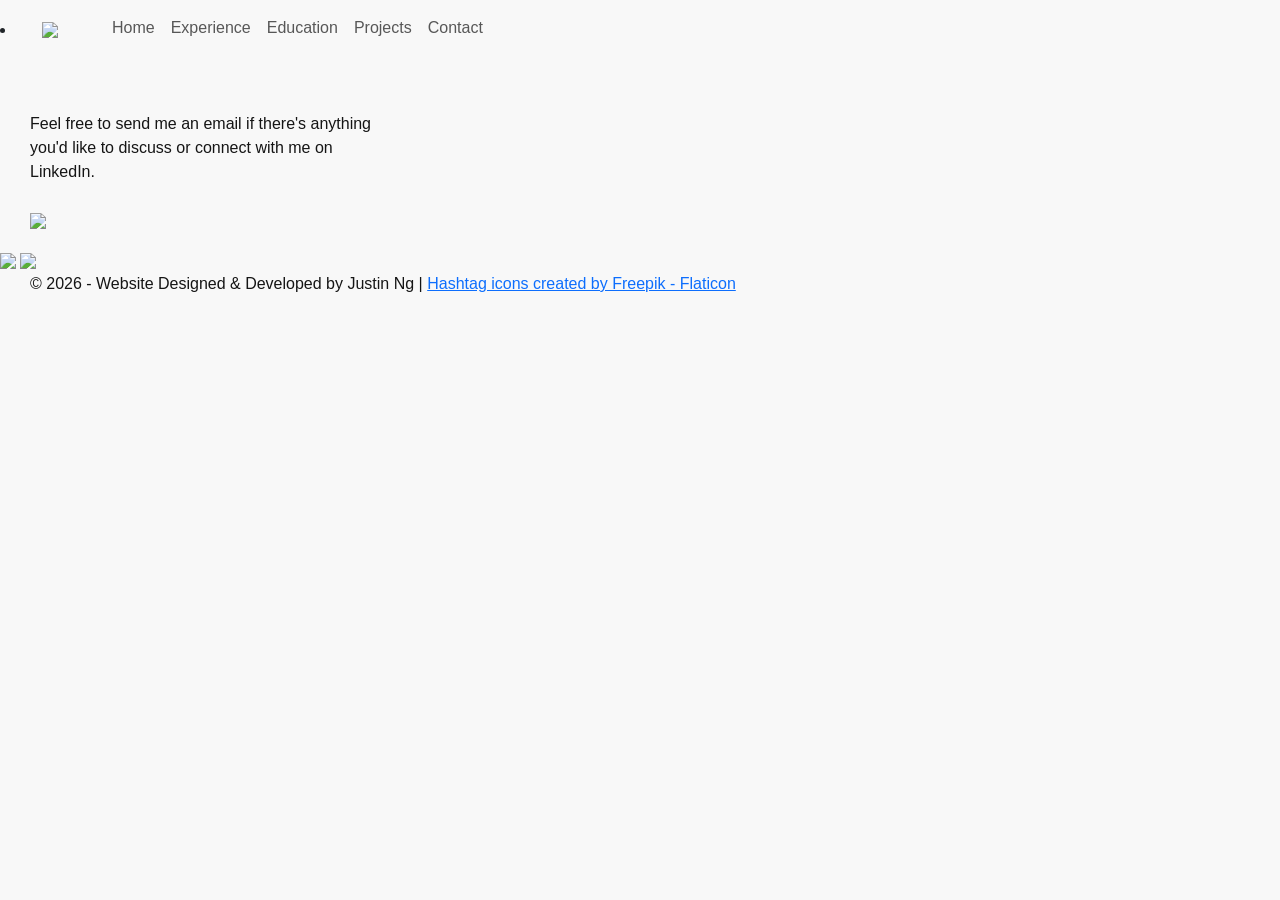
==== contact.html @ feb2a6a4 "Change copyright year" ====
<!doctype html>
<html lang="en">

<head>

    <!-- Bootstrap JS. Needed for Navbar Toggler -->
    <script src="https://code.jquery.com/jquery-3.5.1.slim.min.js"
        integrity="sha384-DfXdz2htPH0lsSSs5nCTpuj/zy4C+OGpamoFVy38MVBnE+IbbVYUew+OrCXaRkfj" crossorigin="anonymous">
    </script>
    <script src="https://stackpath.bootstrapcdn.com/bootstrap/4.5.2/js/bootstrap.min.js"
        integrity="sha384-B4gt1jrGC7Jh4AgTPSdUtOBvfO8shuf57BaghqFfPlYxofvL8/KUEfYiJOMMV+rV" crossorigin="anonymous">
    </script>

    <!-- Required meta tags -->
    <meta charset="utf-8">
    <meta name="viewport" content="width=device-width, initial-scale=1">

    <!-- Bootstrap CSS -->
    <link href="https://cdn.jsdelivr.net/npm/bootstrap@5.0.0/dist/css/bootstrap.min.css" rel="stylesheet"
        integrity="sha384-wEmeIV1mKuiNpC+IOBjI7aAzPcEZeedi5yW5f2yOq55WWLwNGmvvx4Um1vskeMj0" crossorigin="anonymous">
    <link href="css/style.css" rel="stylesheet" />
    <link rel="icon" href="images/favicon.ico" />

    <!-- Font Awesome -->
    <script src="https://kit.fontawesome.com/5bedcc63ef.js" crossorigin="anonymous"></script>

    <title>Contact</title>

</head>

<body>

    <!-- ###################################### Navigation Bar ###################################### -->
    <nav id ="navbar" class="navbar navbar-expand-lg navbar-light">
        <li class="nav-item" data-toggle="collapse" data-target=".navbar-collapse.show">
            <a class="navbar-brand" href="index.html"> <img class="navbar-brand-img" src="images/favicon.ico"> </a>
        </li>

        <button class="navbar-toggler" type="button" data-toggle="collapse" data-target="#navbarToggler"
            aria-controls="navbarToggler" aria-expanded="false" aria-label="Toggle navigation">
            <span class="navbar-toggler-icon"></span>
        </button>

        <div class="collapse navbar-collapse" id="navbarToggler">

            <ul class="navbar-nav">
                <!-- data-toggle and data-target will collapse the navbar when a link is clicked. -->
                <li class="nav-item" data-toggle="collapse" data-target=".navbar-collapse.show">
                    <a class="nav-link" href="index.html">Home</a>
                </li>
                <li class="nav-item" data-toggle="collapse" data-target=".navbar-collapse.show">
                    <a class="nav-link" href="experience.html">Experience</a>
                </li>
                <li class="nav-item" data-toggle="collapse" data-target=".navbar-collapse.show">
                    <a class="nav-link" href="education.html">Education</a>
                </li>
                <li class="nav-item" data-toggle="collapse" data-target=".navbar-collapse.show">
                    <a class="nav-link" href="projects.html">Projects</a>
                </li>
                <li class="nav-item" data-toggle="collapse" data-target=".navbar-collapse.show">
                    <a class="nav-link" href="contact.html">Contact</a>
                </li>
            </ul>
        </div>

    </nav>
    <!-- ###################################### Contact ###################################### -->
    <section id="contact" class="col-md-4 col-sm-9 col-10">
        <br>
        <br>
            <h3 id="contact-title-text" class="getintouch"></h3>
            <p>
            Feel free to send me an email if there's anything you'd like to discuss or connect with me on LinkedIn.
            <br>
            <br>
            <a href="mailto:justinriverng@gmail.com"><img src="images/message.png" id="email-icon"></a>
            </a>
            </p>
        <a href="https://www.linkedin.com/in/justinriverng/"><img src="images/linkedin-icon.png" class="contact-icon"></a>
        <a href="https://github.com/JustinRiverNg"><img src="images/github-icon.png" class="contact-icon" id="github-icon"></a>
    </section>

    <!-- ###################################### Copyright ###################################### -->
    <section id="copyright">
        <p>
            © 2026 - Website Designed & Developed by Justin Ng | 
            <a href="https://www.flaticon.com/free-icons/hashtag" title="hashtag icons">Hashtag icons created by Freepik - Flaticon</a>
        </p>
    </section>

        <!-- JavaScript -->
        <script type="text/javascript" src="js/contact.js"></script>

</body>

</html>
---- css/style.css ----
body {
  background-color: #F8F8F8;
  font-family: sans-serif;
}

h2 {
  color: #151515;
  margin-left: 30px;
  margin-bottom: 1em;
}

h3 {
  color: #585858;
  margin-left: 30px;
}

h5 {
  color: #888888;
  margin-left: 30px;
}

p {
  color: #151515;
  margin-left: 30px;
  margin-right: 30px;
}

ul {
  color: #151515;
  margin-left: 30px;
}

.welcome {
  color: #151515;
  text-align: center;
  margin: 3em 0 1em 0;
}

.profile-photo {
  width: 25%;
  display: inline-block;
  margin-left: 38%;
  margin-right: auto;

}

#title {
  margin-left: auto;
  margin-right: auto;
  width: 100%;
  text-align: center;
}

/* Social Media Icons. */
#title a {
  color: #383838;
}

.fa-linkedin {
  margin-right: 2px;
}


.navbar-brand {
  margin-left: 1em;
}

.navbar-toggler {
  margin-right: 1em;
}

.footer {
  margin-left: auto;
  margin-right: auto;
}

#intro {
  margin-left: auto;
  margin-right: auto;
}

#experience {
  margin-left: auto;
  margin-right: auto;
}

#education {
  margin-left: auto;
  margin-right: auto;
}

#projects {
  margin-left: auto;
  margin-right: auto;
}

.contact {
  text-align: center;
  margin-top: 50px;
  margin-left: auto;
  margin-right: auto;
}

.contact h3 {
  margin-left: auto;
  margin-right: auto;
  margin-bottom: 35px;
}

.contact p {
  margin-bottom: 45px;
}

.copyright {
  color: #F8F8F8;
  text-align: center;
  background-color: #333333;
  padding: 16px 0 2px 0;
}

.copyright {
  margin-top: 50px;
}

.copyright p {
  color: #F8F8F8;
}

.contact-btn {
  background: #333333;
  background-image: -webkit-linear-gradient(top, #333333, #333333);
  background-image: -moz-linear-gradient(top, #333333, #333333);
  background-image: -ms-linear-gradient(top, #333333, #333333);
  background-image: -o-linear-gradient(top, #333333, #333333);
  background-image: linear-gradient(to bottom, #333333, #333333);
  -webkit-border-radius: 28;
  -moz-border-radius: 28;
  border-radius: 8px;
  font-family: Arial;
  color: #F8F8F8;
  font-size: 15px;
  padding: 10px 20px 10px 20px;
  text-decoration: none;
  margin-top: 10px;
}

.contact-btn:hover {
  background: #888888;
  background-image: -webkit-linear-gradient(top, #888888, #888888);
  background-image: -moz-linear-gradient(top, #888888, #888888);
  background-image: -ms-linear-gradient(top, #888888, #888888);
  background-image: -o-linear-gradient(top, #888888, #888888);
  background-image: linear-gradient(to bottom, #888888, #888888);
  text-decoration: none;
  color: #F8F8F8;
}
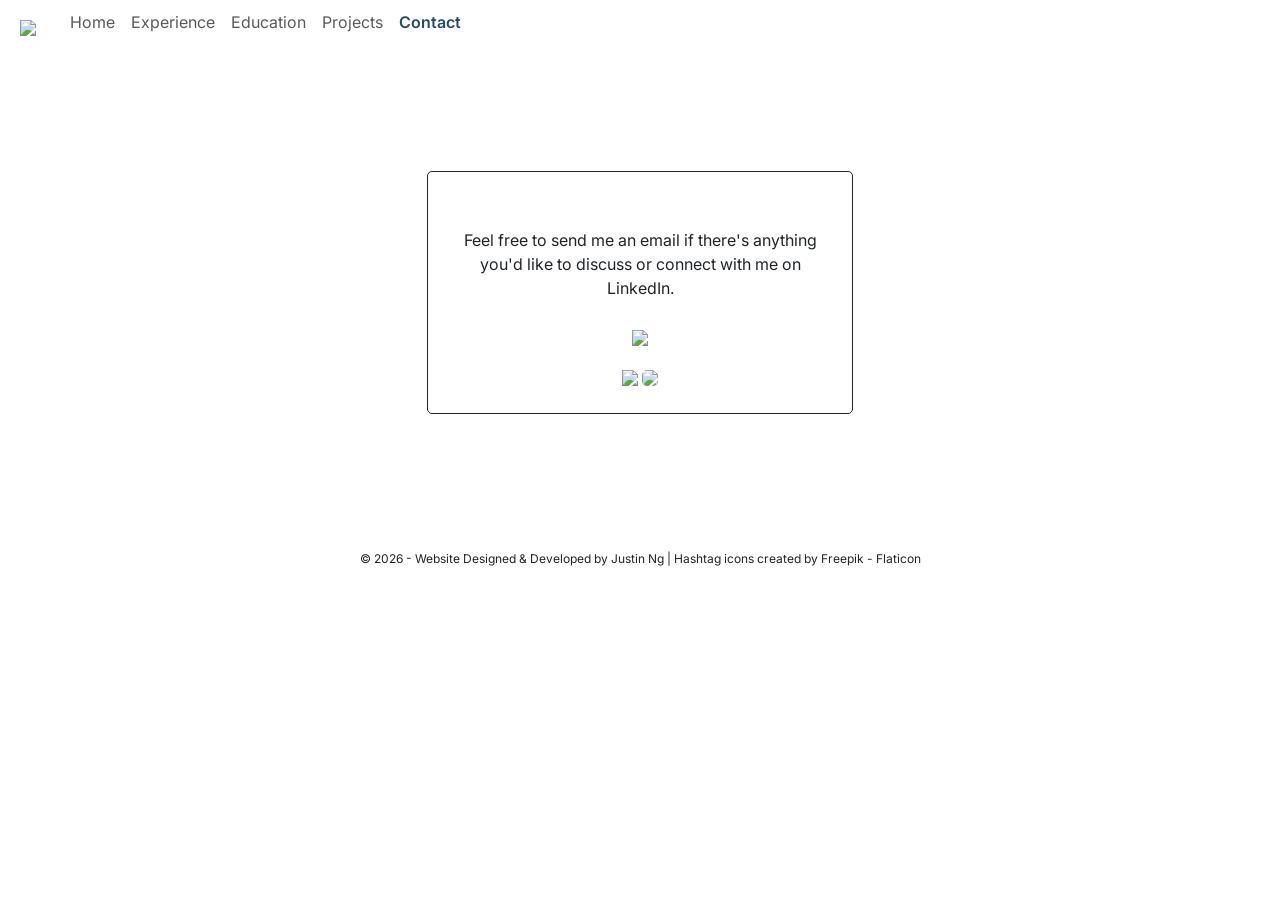
==== commit 9073a25d: "use claude for UI enhancements" ====
--- a/contact.html
+++ b/contact.html
@@ -89,6 +89,7 @@
     </section>
 
         <!-- JavaScript -->
+        <script type="text/javascript" src="js/main.js"></script>
         <script type="text/javascript" src="js/contact.js"></script>
 
 </body>
--- a/css/style.css
+++ b/css/style.css
@@ -1,156 +1,677 @@
+@import url('https://fonts.googleapis.com/css2?family=Inter:wght@400;500;600&display=swap');
+
+:root {
+  --cloud-white: #F8F8F8;
+  --teal: #64ffda;
+  --light-black: #212529;
+  --navy-blue: #284b63;
+  --grey: #343a40;
+  --light-grey: #6c757d;
+  --white: #ffffff;
+  --light-purple: #3B4371;
+  --neon-green: #ADFF9E;
+  --salmon: #ff9999;
+  --sea-blue: #2b5876;
+}
+
 body {
-  background-color: #F8F8F8;
-  font-family: sans-serif;
+  background-color: var(--white);
+  font-family: 'Inter', Consolas, sans-serif;
 }
 
 h2 {
-  color: #151515;
+  color: var(--grey);
   margin-left: 30px;
   margin-bottom: 1em;
+  font-weight: bold;
 }
 
 h3 {
-  color: #585858;
+  color: var(--grey);
+}
+
+h4 {
+  color: var(--navy-blue);
   margin-left: 30px;
 }
 
+/** Section Headers */
 h5 {
-  color: #888888;
+  color: var(--grey);
   margin-left: 30px;
 }
 
+h6 {
+  color: var(--grey);
+  margin-left: 30px;
+}
+
 p {
-  color: #151515;
+  color: var(--light-black);
   margin-left: 30px;
   margin-right: 30px;
 }
 
 ul {
   color: #151515;
-  margin-left: 30px;
-}
-
-.welcome {
-  color: #151515;
-  text-align: center;
-  margin: 3em 0 1em 0;
-}
-
-.profile-photo {
-  width: 25%;
-  display: inline-block;
-  margin-left: 38%;
-  margin-right: auto;
-
-}
-
-#title {
-  margin-left: auto;
-  margin-right: auto;
-  width: 100%;
-  text-align: center;
-}
-
-/* Social Media Icons. */
-#title a {
-  color: #383838;
-}
-
-.fa-linkedin {
-  margin-right: 2px;
-}
-
-
-.navbar-brand {
-  margin-left: 1em;
+  margin-left: 10px;
+}
+
+/********************************** Navigation Section *********************************/
+
+.navbar-brand-img {
+  margin-top: 10px;
+  width: 35px;
 }
 
 .navbar-toggler {
   margin-right: 1em;
 }
 
-.footer {
-  margin-left: auto;
-  margin-right: auto;
-}
+.navbar-brand {
+  list-style: none;
+  color: var(--cloud-white);
+}
+
+.navbar-brand {
+  margin-left: 20px;
+  color: var(--light-black);
+}
+
+.navbar-brand {
+  transition: color 0.2s ease;
+}
+
+.navbar-brand:hover {
+  color: var(--sea-blue) !important;
+}
+
+.nav-link {
+  transition: color 0.2s ease;
+}
+
+.nav-link:hover {
+  color: #2b5876 !important;
+}
+
+.nav-link.active {
+  color: var(--navy-blue) !important;
+  font-weight: 600;
+}
+
+.nav-item {
+  list-style: none;
+}
+
+.navbar {
+  padding-top: 0.1em;
+  padding-bottom: 0.1em;
+  position: sticky;
+  top: 0;
+  z-index: 1000;
+  background-color: var(--white);
+  transition: box-shadow 0.3s ease;
+}
+
+.navbar-scrolled {
+  box-shadow: 0 2px 10px rgba(0, 0, 0, 0.1);
+}
+
+/********************************** Greeting Section *********************************/
+#greeting {
+  padding-top: 5rem;
+  margin-left: auto;
+  margin-right: auto;
+  overflow: hidden;
+}
+
+#greeting {
+  color: var(--grey);
+  padding-bottom: 5px;
+}
+
+#profile-photo {
+  width: 30%;
+  float: left;
+  margin-top: 15px;
+  margin-right: 5%;
+  margin-bottom: 10%;
+  border-radius: 10em;
+  border: 2px solid transparent;
+  border-color: var(--navy-blue);
+  transition: box-shadow 0.3s ease;
+}
+
+#profile-photo:hover {
+  box-shadow: 0 6px 20px rgba(40, 75, 99, 0.3);
+}
+/********************************** Introduction Section *********************************/
 
 #intro {
-  margin-left: auto;
-  margin-right: auto;
+  position: absolute;
+  top: 50%;
+  left: 50%;
+}
+
+/********************************** Home Section *********************************/
+#home {
+  padding-top: 2rem;
+  margin-left: auto;
+  margin-right: auto;
+  padding-bottom: 2rem;
+  margin-bottom: 5rem;
+  border-width: 1px;
+  border-style: solid;
+  border-color: var(--light-black);
+  border-radius: 5px;
+}
+
+.technology-icon {
+  width: 40px;
+  margin-right: 20px;
+  margin-top: 5px;
+  transition: transform 0.25s ease;
+}
+
+.technology-icon:hover {
+  transform: translateY(-6px);
+}
+
+#website-github-statement {
+  margin-left: 30px;
+  font-size: 13px;
+  margin-right: 30px;
+}
+
+#website-github-statement a:link {
+  color: var(--sea-blue);
+}
+
+#website-github-statement a:hover {
+  color: var(--salmon);
+}
+
+@media screen and (max-width: 375px) {
+  #greeting h3 {
+    font-size: 16px;
+  }
+}
+
+@media screen and (min-width: 768px) and (max-width: 925px) {
+  .profile-photo {
+    width: 40%;
+  }
+}
+
+/********************************** Experience Section *********************************/
+
+@keyframes fadeIn {
+  from { opacity: 0; transform: translateY(12px); }
+  to   { opacity: 1; transform: translateY(0); }
 }
 
 #experience {
   margin-left: auto;
   margin-right: auto;
-}
-
+  padding-bottom: 3rem;
+}
+
+#experience-body {
+  width: 100%;
+}
+
+#experience-title-text {
+  text-align: center;
+  margin-left: auto;
+  margin-right: auto;
+  margin-top: 3%;
+}
+
+.timeline {
+  width: 95%;
+  padding: 30px 20px;
+  margin-left: auto;
+  margin-right: auto;
+  animation: fadeIn 0.8s ease both;
+}
+
+.timeline ul {
+  list-style-type: none;
+  border-left: 2px solid var(--navy-blue);
+  padding: 10px 5px;
+}
+
+.timeline ul li {
+  padding: 20px 20px;
+  position: relative;
+  cursor: pointer;
+  border-radius: 0;
+  transition: background-color 0.35s ease, border-radius 0.35s ease;
+}
+
+.timeline-date {
+  display: inline-block;
+  background-color: var(--navy-blue);
+  border-radius: 25px;
+  padding: 5px 12px;
+  font-size: 14px;
+  text-align: center;
+  color: var(--cloud-white);
+}
+
+.job-role {
+  color: var(--light-black);
+  font-size: 17px;
+  font-weight: 600;
+  padding-top: 6px;
+  margin-bottom: 3px;
+  transition: color 0.35s ease;
+}
+
+.job-company {
+  color: var(--navy-blue);
+  font-size: 13px;
+  font-weight: 500;
+  margin: 0 0 8px 0;
+  padding: 0;
+  transition: color 0.35s ease;
+}
+
+.job-description {
+  color: var(--light-black);
+  padding: 0 0 15px 0;
+  font-size: 15px;
+  margin: 0;
+  transition: color 0.35s ease;
+}
+
+.timeline ul li:before {
+  position: absolute;
+  content: '';
+  width: 10px;
+  height: 10px;
+  background-color: var(--navy-blue);
+  border-radius: 50%;
+  left: -11px;
+  top: 28px;
+  transition: background-color 0.35s ease, box-shadow 0.35s ease;
+}
+
+.timeline ul li:hover {
+  background-color: var(--light-black);
+  border-radius: 6px;
+}
+
+.timeline ul li:hover .job-role {
+  color: var(--cloud-white);
+}
+
+.timeline ul li:hover .job-company {
+  color: var(--teal);
+}
+
+.timeline ul li:hover .job-description {
+  color: var(--cloud-white);
+}
+
+.timeline ul li:hover:before {
+  background-color: var(--salmon);
+  box-shadow: 0px 0px 10px 2px var(--salmon);
+}
+
+@media (max-width: 300px) {
+  .timeline {
+    padding: 30px 5px 30px 10px;
+  }
+  .job-role {
+    font-size: 15px;
+  }
+}
+
+/********************************** Education Section *********************************/
 #education {
-  margin-left: auto;
-  margin-right: auto;
-}
+  margin-top: 2rem;
+  padding: 1.5rem 2rem;
+  margin-left: auto;
+  margin-right: auto;
+  text-align: center;
+  margin-bottom: 3%;
+}
+
+#education-title-text {
+  margin-bottom: 5%;
+}
+
+.education-cards-container {
+  display: flex;
+  flex-wrap: wrap;
+  justify-content: center;
+  gap: 1.5rem;
+  margin-top: 1.5rem;
+}
+
+.education-card {
+  width: 18rem;
+  border-style: solid;
+  border-width: 1px;
+  transition: transform 0.25s ease, box-shadow 0.25s ease;
+  display: flex;
+  flex-direction: column;
+}
+
+.education-card:hover {
+  transform: translateY(-6px);
+}
+
+.education-card .card-body {
+  display: flex;
+  flex-direction: column;
+  flex: 1;
+  padding: 1rem;
+}
+
+.education-logo {
+  width: 8rem;
+  margin: 1.5rem auto 1rem auto;
+  display: block;
+}
+
+.education-institution {
+  font-weight: 600;
+  font-size: 15px;
+  color: var(--grey);
+  margin-bottom: 6px;
+  margin-left: 0;
+}
+
+.education-degree {
+  font-size: 14px;
+  color: var(--light-grey);
+  flex: 1;
+  margin: 0 0 1rem 0;
+}
+
+.graduation-badge {
+  display: inline-block;
+  padding: 5px 14px;
+  border-radius: 20px;
+  font-size: 13px;
+  font-weight: 500;
+  align-self: center;
+}
+
+#ucla-card {
+  border-color: #0092ca;
+  box-shadow: 0 4px 12px rgba(0, 146, 202, 0.2);
+}
+
+#ucla-card:hover {
+  box-shadow: 0 8px 24px rgba(0, 146, 202, 0.35);
+}
+
+.ucla-graduation-date-badge {
+  background-color: #89CFF0;
+}
+
+#ucb-card {
+  border-color: #facf5a;
+  box-shadow: 0 4px 12px rgba(250, 207, 90, 0.3);
+}
+
+#ucb-card:hover {
+  box-shadow: 0 8px 24px rgba(250, 207, 90, 0.5);
+}
+
+.ucb-graduation-date-badge {
+  background-color: #facf5a;
+}
+
+#au-card {
+  border-color: #f78536;
+  box-shadow: 0 4px 12px rgba(247, 133, 54, 0.2);
+}
+
+#au-card:hover {
+  box-shadow: 0 8px 24px rgba(247, 133, 54, 0.35);
+}
+
+.au-graduation-date-badge {
+  background-color: #f78536;
+}
+
+/********************************** Projects Section *********************************/
 
 #projects {
-  margin-left: auto;
-  margin-right: auto;
-}
-
-.contact {
-  text-align: center;
-  margin-top: 50px;
-  margin-left: auto;
-  margin-right: auto;
-}
-
-.contact h3 {
-  margin-left: auto;
-  margin-right: auto;
-  margin-bottom: 35px;
-}
-
-.contact p {
-  margin-bottom: 45px;
-}
-
-.copyright {
-  color: #F8F8F8;
-  text-align: center;
-  background-color: #333333;
-  padding: 16px 0 2px 0;
-}
-
-.copyright {
-  margin-top: 50px;
-}
-
-.copyright p {
-  color: #F8F8F8;
-}
-
-.contact-btn {
-  background: #333333;
-  background-image: -webkit-linear-gradient(top, #333333, #333333);
-  background-image: -moz-linear-gradient(top, #333333, #333333);
-  background-image: -ms-linear-gradient(top, #333333, #333333);
-  background-image: -o-linear-gradient(top, #333333, #333333);
-  background-image: linear-gradient(to bottom, #333333, #333333);
-  -webkit-border-radius: 28;
-  -moz-border-radius: 28;
-  border-radius: 8px;
-  font-family: Arial;
-  color: #F8F8F8;
-  font-size: 15px;
-  padding: 10px 20px 10px 20px;
+  margin-bottom: 5%;
+}
+
+.projects-header {
+  margin-left: 0px;
+  padding-top: 5rem;
+  text-align: center;
+}
+
+#card-deck {
+  margin-left: auto;
+  margin-right: auto;
+  align-items: center;
+  align-content: center;
+}
+
+.project-card {
+  margin-left: auto;
+  margin-right: auto;
+  margin-bottom: 2rem;
+  height: 30rem;
+  /* border-width: 2px; */
+  border-style: solid;
+  /* border-image: linear-gradient(to right, #E5E5BE, #26a0da, #4e4376) 1; */
+  margin-left: 10px;
+  margin-right: 10px;
+}
+
+.card-header {
+  color: var(--grey);
+  font-weight: bold;
+  text-align: center;
+  margin: 0;
+}
+
+.project-buttons {
+  text-align: center;
+}
+
+.project-btn {
+  transition: transform 0.25s ease;
+}
+
+.project-btn:hover {
+  transform: translateY(-6px);
+}
+
+.project-item {
+  margin-left: auto;
+  margin-right: auto;
+  margin-bottom: 10px;
+}
+
+.card-body a {
+  border-style: solid;
+  border-color: var(--navy-blue);
+  color: var(--navy-blue);
   text-decoration: none;
   margin-top: 10px;
 }
 
-.contact-btn:hover {
-  background: #888888;
-  background-image: -webkit-linear-gradient(top, #888888, #888888);
-  background-image: -moz-linear-gradient(top, #888888, #888888);
-  background-image: -ms-linear-gradient(top, #888888, #888888);
-  background-image: -o-linear-gradient(top, #888888, #888888);
-  background-image: linear-gradient(to bottom, #888888, #888888);
-  text-decoration: none;
-  color: #F8F8F8;
-}
+.card-body a:hover {
+  background-color: var(--light-black);
+  color: var(--cloud-white);
+  text-decoration: none;
+}
+
+#noakboard-card {
+  border-color: #EC9A29;
+  color: #EC9A29;
+}
+
+#noakboard-card a {
+  border-color: #EC9A29;
+  color: #EC9A29;
+}
+
+#noakboard-card a:hover {
+  background-color: #EC9A29;
+  color: var(--cloud-white);
+  text-decoration: none;
+}
+
+#speed-trivia-card {
+  border-color: #455d7a;
+  color: #455d7a;
+}
+
+#speed-trivia-card a {
+  border-color: #455d7a;
+  color: #455d7a;
+}
+
+#speed-trivia-card a:hover {
+  background-color: #455d7a;
+  color: var(--cloud-white);
+  text-decoration: none;
+}
+
+#image-gallery-card {
+  border-color: #bc2525;
+  color: #bc2525;
+}
+
+#image-gallery-card a {
+  border-color: #bc2525;
+  color: #bc2525;
+}
+
+#image-gallery-card a:hover {
+  background-color: #bc2525;
+  color: var(--cloud-white);
+  text-decoration: none;
+}
+
+#web-browser-card {
+  border-color: green;
+  color: green;
+}
+
+#web-browser-card a {
+  border-color: green;
+  color: green;
+}
+
+#web-browser-card a:hover {
+  background-color: green;
+  color: var(--cloud-white);
+  text-decoration: none;
+}
+
+#nba-shot-charts-card {
+  border-color: #77628c;
+  color: #77628c;
+}
+
+#nba-shot-charts-card a {
+  border-color: #77628c;
+  color: #77628c;
+}
+
+#nba-shot-charts-card a:hover {
+  background-color: #77628c;
+  color: var(--cloud-white);
+  text-decoration: none;
+}
+
+/* @media screen and (max-width: 750px) {
+  .card {
+    width: 80%;
+  }
+} */
+
+/********************************** Contact Section *********************************/
+#contact {
+  text-align: center;
+  margin: 10% auto 10% auto;
+  border-width: 1px;
+  border-style: solid;
+  border-color: var(--light-black);
+  border-radius: 5px;
+  /* border-image: linear-gradient(to right, #E5E5BE, #26a0da, #4e4376) 1; */
+  padding-bottom: 25px;
+}
+
+.getintouch {
+  margin-left: auto;
+  margin-right: auto;
+}
+
+#email-icon {
+  width: 70px;
+  transition: transform 0.25s ease;
+}
+
+#email-icon:hover {
+  transform: translateY(-8px);
+}
+
+.contact-icon {
+  width: 40px;
+  transition: transform 0.25s ease;
+}
+
+#github-icon {
+  border-radius: 5px;
+}
+
+.contact-icon:hover {
+  transform: translateY(-8px);
+}
+
+@media screen and (max-width: 920px) {
+  #contact {
+    margin-bottom: 30%;
+  }
+}
+
+@media screen and (max-width: 768px) {
+  #contact {
+    margin-bottom: 40%;
+  }
+}
+
+@media screen and (max-width: 375px) {
+  #contact {
+    margin-bottom: 70%;
+  }
+}
+
+/********************************** Copyright Section *********************************/
+
+#copyright {
+  text-align: center;
+  background-color: white;
+  padding: 8px 0 0 0;
+  font-size: 12px;
+  bottom: 0;
+  width: 100%;
+  /* border-style: solid;
+  border-width: 2px;
+  border-image: linear-gradient(to right, #E5E5BE, #26a0da, #4e4376) 1; */
+}
+
+#copyright p {
+  color: var(--light-black);
+  font-size: 12px;
+}
+
+#copyright a {
+  color: var(--light-black);
+  text-decoration: none;
+}
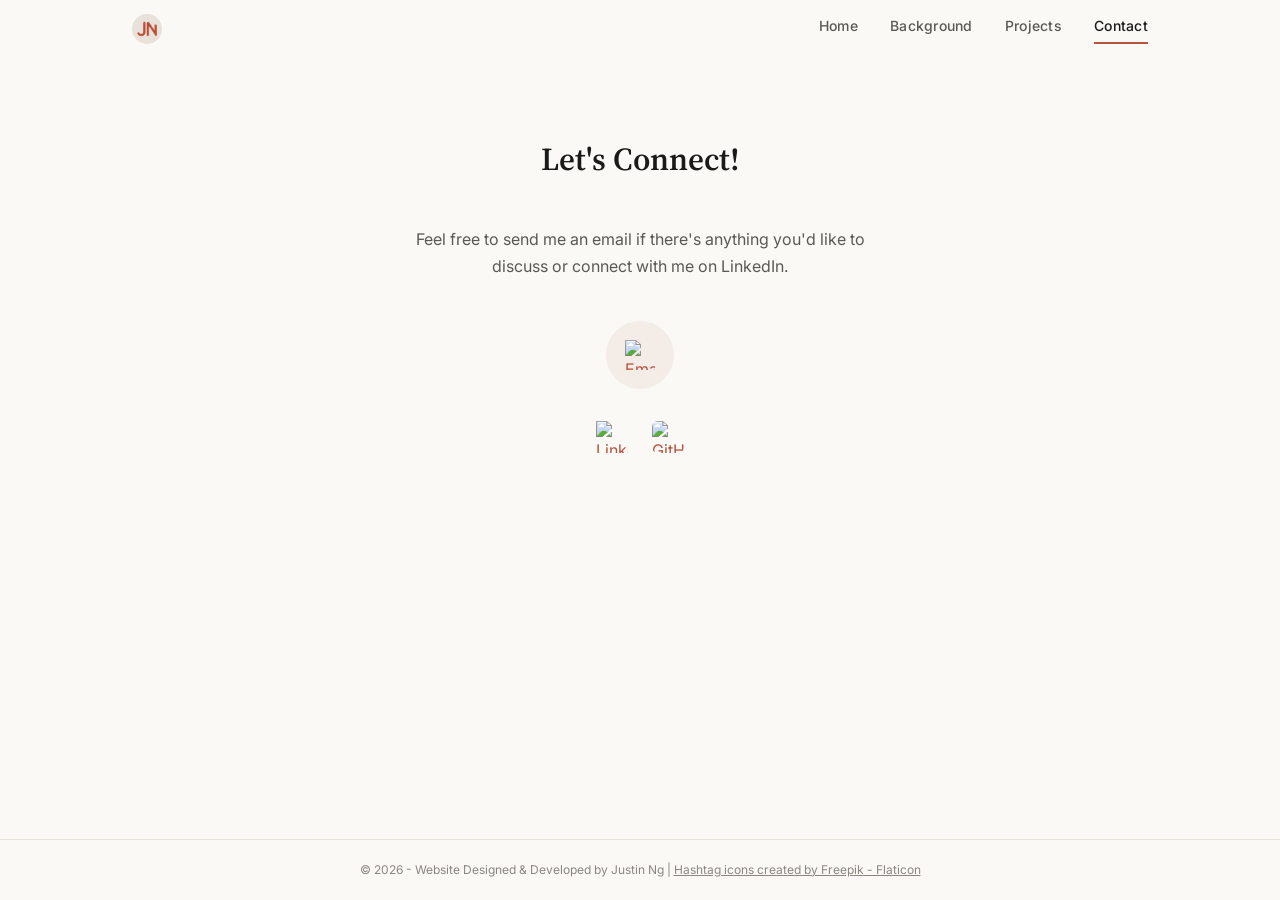
==== commit ec3164e8: "complete website overhaul" ====
--- a/contact.html
+++ b/contact.html
@@ -3,95 +3,74 @@
 
 <head>
 
-    <!-- Bootstrap JS. Needed for Navbar Toggler -->
-    <script src="https://code.jquery.com/jquery-3.5.1.slim.min.js"
-        integrity="sha384-DfXdz2htPH0lsSSs5nCTpuj/zy4C+OGpamoFVy38MVBnE+IbbVYUew+OrCXaRkfj" crossorigin="anonymous">
-    </script>
-    <script src="https://stackpath.bootstrapcdn.com/bootstrap/4.5.2/js/bootstrap.min.js"
-        integrity="sha384-B4gt1jrGC7Jh4AgTPSdUtOBvfO8shuf57BaghqFfPlYxofvL8/KUEfYiJOMMV+rV" crossorigin="anonymous">
-    </script>
+  <meta charset="utf-8">
+  <meta name="viewport" content="width=device-width, initial-scale=1">
 
-    <!-- Required meta tags -->
-    <meta charset="utf-8">
-    <meta name="viewport" content="width=device-width, initial-scale=1">
+  <link href="css/style.css" rel="stylesheet" />
+  <link rel="icon" href="images/favicon.ico" />
 
-    <!-- Bootstrap CSS -->
-    <link href="https://cdn.jsdelivr.net/npm/bootstrap@5.0.0/dist/css/bootstrap.min.css" rel="stylesheet"
-        integrity="sha384-wEmeIV1mKuiNpC+IOBjI7aAzPcEZeedi5yW5f2yOq55WWLwNGmvvx4Um1vskeMj0" crossorigin="anonymous">
-    <link href="css/style.css" rel="stylesheet" />
-    <link rel="icon" href="images/favicon.ico" />
-
-    <!-- Font Awesome -->
-    <script src="https://kit.fontawesome.com/5bedcc63ef.js" crossorigin="anonymous"></script>
-
-    <title>Contact</title>
+  <title>Contact</title>
 
 </head>
 
 <body>
 
-    <!-- ###################################### Navigation Bar ###################################### -->
-    <nav id ="navbar" class="navbar navbar-expand-lg navbar-light">
-        <li class="nav-item" data-toggle="collapse" data-target=".navbar-collapse.show">
-            <a class="navbar-brand" href="index.html"> <img class="navbar-brand-img" src="images/favicon.ico"> </a>
-        </li>
+  <!-- ###################################### Navigation Bar ###################################### -->
+  <nav id="navbar" class="navbar">
+    <div class="navbar-inner">
+      <a class="navbar-brand" href="index.html"><img src="images/favicon.png" alt="Justin Ng"></a>
 
-        <button class="navbar-toggler" type="button" data-toggle="collapse" data-target="#navbarToggler"
-            aria-controls="navbarToggler" aria-expanded="false" aria-label="Toggle navigation">
-            <span class="navbar-toggler-icon"></span>
-        </button>
+      <button id="navToggler" class="navbar-toggler" type="button" aria-label="Toggle navigation" aria-expanded="false">
+        <span></span><span></span><span></span>
+      </button>
 
-        <div class="collapse navbar-collapse" id="navbarToggler">
+      <ul id="navLinks" class="nav-links">
+        <li><a class="nav-link" href="index.html">Home</a></li>
+        <li><a class="nav-link" href="background.html">Background</a></li>
+        <li><a class="nav-link" href="projects.html">Projects</a></li>
+        <li><a class="nav-link" href="contact.html">Contact</a></li>
+      </ul>
+    </div>
+  </nav>
 
-            <ul class="navbar-nav">
-                <!-- data-toggle and data-target will collapse the navbar when a link is clicked. -->
-                <li class="nav-item" data-toggle="collapse" data-target=".navbar-collapse.show">
-                    <a class="nav-link" href="index.html">Home</a>
-                </li>
-                <li class="nav-item" data-toggle="collapse" data-target=".navbar-collapse.show">
-                    <a class="nav-link" href="experience.html">Experience</a>
-                </li>
-                <li class="nav-item" data-toggle="collapse" data-target=".navbar-collapse.show">
-                    <a class="nav-link" href="education.html">Education</a>
-                </li>
-                <li class="nav-item" data-toggle="collapse" data-target=".navbar-collapse.show">
-                    <a class="nav-link" href="projects.html">Projects</a>
-                </li>
-                <li class="nav-item" data-toggle="collapse" data-target=".navbar-collapse.show">
-                    <a class="nav-link" href="contact.html">Contact</a>
-                </li>
-            </ul>
-        </div>
+  <main>
 
-    </nav>
     <!-- ###################################### Contact ###################################### -->
-    <section id="contact" class="col-md-4 col-sm-9 col-10">
-        <br>
-        <br>
-            <h3 id="contact-title-text" class="getintouch"></h3>
-            <p>
-            Feel free to send me an email if there's anything you'd like to discuss or connect with me on LinkedIn.
-            <br>
-            <br>
-            <a href="mailto:justinriverng@gmail.com"><img src="images/message.png" id="email-icon"></a>
-            </a>
-            </p>
-        <a href="https://www.linkedin.com/in/justinriverng/"><img src="images/linkedin-icon.png" class="contact-icon"></a>
-        <a href="https://github.com/JustinRiverNg"><img src="images/github-icon.png" class="contact-icon" id="github-icon"></a>
+
+    <section id="contact" class="container">
+      <h2 id="contact-title-text" class="section-heading"></h2>
+      <p>
+        Feel free to send me an email if there's anything you'd like to discuss or connect with me on LinkedIn.
+      </p>
+
+      <a href="mailto:justinriverng@gmail.com" class="email-link">
+        <img src="images/message.png" id="email-icon" alt="Email Justin">
+      </a>
+
+      <div class="contact-icons">
+        <a href="https://www.linkedin.com/in/justinriverng/" target="_blank" class="contact-icon-link">
+          <img src="images/linkedin-icon.png" class="contact-icon" alt="LinkedIn">
+        </a>
+        <a href="https://github.com/JustinRiverNg" target="_blank" class="contact-icon-link">
+          <img src="images/github-icon.png" class="contact-icon" id="github-icon" alt="GitHub">
+        </a>
+      </div>
     </section>
 
-    <!-- ###################################### Copyright ###################################### -->
-    <section id="copyright">
-        <p>
-            © 2026 - Website Designed & Developed by Justin Ng | 
-            <a href="https://www.flaticon.com/free-icons/hashtag" title="hashtag icons">Hashtag icons created by Freepik - Flaticon</a>
-        </p>
-    </section>
+  </main>
 
-        <!-- JavaScript -->
-        <script type="text/javascript" src="js/main.js"></script>
-        <script type="text/javascript" src="js/contact.js"></script>
+  <!-- ###################################### Copyright ###################################### -->
+  <section id="copyright">
+    <p>
+      © 2026 - Website Designed & Developed by Justin Ng |
+      <a target="_blank" href="https://www.flaticon.com/free-icons/hashtag" title="hashtag icons">Hashtag icons created by Freepik - Flaticon</a>
+    </p>
+  </section>
+
+  <!-- JavaScript -->
+  <script type="text/javascript" src="js/main.js"></script>
+  <script type="text/javascript" src="js/contact.js"></script>
 
 </body>
 
-</html>+</html>
--- a/css/style.css
+++ b/css/style.css
@@ -1,677 +1,601 @@
-@import url('https://fonts.googleapis.com/css2?family=Inter:wght@400;500;600&display=swap');
+@import url('https://fonts.googleapis.com/css2?family=Inter:wght@400;500;600&family=Source+Serif+4:opsz,wght@8..60,500;8..60,600;8..60,700&display=swap');
 
 :root {
-  --cloud-white: #F8F8F8;
-  --teal: #64ffda;
-  --light-black: #212529;
-  --navy-blue: #284b63;
-  --grey: #343a40;
-  --light-grey: #6c757d;
-  --white: #ffffff;
-  --light-purple: #3B4371;
-  --neon-green: #ADFF9E;
-  --salmon: #ff9999;
-  --sea-blue: #2b5876;
+  --bg: #faf9f6;
+  --card-bg: #ffffff;
+  --ink: #1a1a18;
+  --ink-soft: #5b5954;
+  --ink-faint: #8a8780;
+  --border: #e6e2da;
+  --accent: #b5533c;
+  --accent-soft: rgba(181, 83, 60, 0.08);
+  --accent-soft-strong: rgba(181, 83, 60, 0.14);
+  --measure: 640px;
+}
+
+* {
+  box-sizing: border-box;
+}
+
+html {
+  scroll-behavior: smooth;
 }
 
 body {
-  background-color: var(--white);
-  font-family: 'Inter', Consolas, sans-serif;
-}
-
-h2 {
-  color: var(--grey);
-  margin-left: 30px;
-  margin-bottom: 1em;
-  font-weight: bold;
-}
-
-h3 {
-  color: var(--grey);
-}
-
-h4 {
-  color: var(--navy-blue);
-  margin-left: 30px;
-}
-
-/** Section Headers */
-h5 {
-  color: var(--grey);
-  margin-left: 30px;
-}
-
-h6 {
-  color: var(--grey);
-  margin-left: 30px;
+  background-color: var(--bg);
+  color: var(--ink);
+  font-family: 'Inter', sans-serif;
+  font-size: 16px;
+  line-height: 1.7;
+  margin: 0;
+  min-height: 100vh;
+  display: flex;
+  flex-direction: column;
+}
+
+main {
+  flex: 1;
+}
+
+.container {
+  width: 100%;
+  max-width: 1080px;
+  margin: 0 auto;
+  padding: 0 2rem;
+}
+
+h1, h2, h3, h4, h5, h6 {
+  font-family: 'Source Serif 4', serif;
+  color: var(--ink);
+  font-weight: 600;
+  margin: 0;
 }
 
 p {
-  color: var(--light-black);
-  margin-left: 30px;
-  margin-right: 30px;
+  color: var(--ink-soft);
+  margin: 0 0 1rem 0;
+}
+
+a {
+  color: var(--accent);
+  text-decoration: none;
+}
+
+a:hover {
+  text-decoration: underline;
 }
 
 ul {
-  color: #151515;
-  margin-left: 10px;
-}
-
-/********************************** Navigation Section *********************************/
-
-.navbar-brand-img {
-  margin-top: 10px;
-  width: 35px;
-}
-
-.navbar-toggler {
-  margin-right: 1em;
-}
-
-.navbar-brand {
-  list-style: none;
-  color: var(--cloud-white);
-}
-
-.navbar-brand {
-  margin-left: 20px;
-  color: var(--light-black);
-}
-
-.navbar-brand {
-  transition: color 0.2s ease;
-}
-
-.navbar-brand:hover {
-  color: var(--sea-blue) !important;
-}
-
-.nav-link {
-  transition: color 0.2s ease;
-}
-
-.nav-link:hover {
-  color: #2b5876 !important;
-}
-
-.nav-link.active {
-  color: var(--navy-blue) !important;
-  font-weight: 600;
-}
-
-.nav-item {
-  list-style: none;
-}
+  margin: 0;
+  padding: 0;
+}
+
+.section-heading {
+  font-size: 2rem;
+  margin-bottom: 2.5rem;
+}
+
+.section-heading .cursor {
+  color: var(--accent);
+}
+
+/********************************** Navigation *********************************/
 
 .navbar {
-  padding-top: 0.1em;
-  padding-bottom: 0.1em;
   position: sticky;
   top: 0;
   z-index: 1000;
-  background-color: var(--white);
+  background-color: var(--bg);
+  border-bottom: 1px solid transparent;
+  transition: border-color 0.3s ease, box-shadow 0.3s ease;
+}
+
+.navbar-scrolled {
+  border-bottom-color: var(--border);
+  box-shadow: 0 2px 12px rgba(0, 0, 0, 0.04);
+}
+
+.navbar-inner {
+  display: flex;
+  align-items: center;
+  justify-content: space-between;
+  padding: 0.9rem 2rem;
+  max-width: 1080px;
+  margin: 0 auto;
+}
+
+.navbar-brand {
+  display: flex;
+  align-items: center;
+}
+
+.navbar-brand img {
+  width: 30px;
+  height: 30px;
+  border-radius: 50%;
+  transition: transform 0.2s ease;
+}
+
+.navbar-brand:hover img {
+  transform: scale(1.08);
+}
+
+.navbar-toggler {
+  display: none;
+  background: none;
+  border: none;
+  cursor: pointer;
+  padding: 0.5rem;
+  flex-direction: column;
+  gap: 5px;
+}
+
+.navbar-toggler span {
+  display: block;
+  width: 22px;
+  height: 2px;
+  background-color: var(--ink);
+}
+
+.nav-links {
+  list-style: none;
+  display: flex;
+  gap: 2rem;
+  margin: 0;
+  padding: 0;
+}
+
+.nav-link {
+  display: block;
+  color: var(--ink-soft);
+  font-size: 14px;
+  font-weight: 500;
+  letter-spacing: 0.02em;
+  text-decoration: none;
+  padding-bottom: 4px;
+  border-bottom: 2px solid transparent;
+  transition: color 0.2s ease, border-color 0.2s ease;
+}
+
+.nav-link:hover {
+  color: var(--ink);
+  text-decoration: none;
+}
+
+.nav-link.active {
+  color: var(--ink);
+  border-bottom-color: var(--accent);
+}
+
+@media screen and (max-width: 700px) {
+  .navbar-toggler {
+    display: flex;
+  }
+
+  .nav-links {
+    position: absolute;
+    top: 100%;
+    left: 0;
+    right: 0;
+    flex-direction: column;
+    gap: 0;
+    background-color: var(--bg);
+    border-bottom: 1px solid var(--border);
+    max-height: 0;
+    overflow: hidden;
+    transition: max-height 0.3s ease;
+  }
+
+  .nav-links.open {
+    max-height: 300px;
+  }
+
+  .nav-link {
+    padding: 1rem 2rem;
+    border-bottom: 1px solid var(--border);
+    border-left: 2px solid transparent;
+  }
+
+  .nav-link.active {
+    border-left-color: var(--accent);
+    border-bottom-color: var(--border);
+  }
+}
+
+/********************************** Hero / Greeting *********************************/
+
+.hero {
+  display: flex;
+  flex-direction: row;
+  align-items: center;
+  gap: 2rem;
+  max-width: var(--measure);
+  padding: 4.5rem 0 3rem 0;
+}
+
+.hero-photo {
+  width: 180px;
+  height: 180px;
+  flex-shrink: 0;
+  object-fit: cover;
+  border-radius: 50%;
+  border: 2px solid var(--border);
   transition: box-shadow 0.3s ease;
 }
 
-.navbar-scrolled {
-  box-shadow: 0 2px 10px rgba(0, 0, 0, 0.1);
-}
-
-/********************************** Greeting Section *********************************/
-#greeting {
-  padding-top: 5rem;
-  margin-left: auto;
-  margin-right: auto;
-  overflow: hidden;
-}
-
-#greeting {
-  color: var(--grey);
-  padding-bottom: 5px;
-}
-
-#profile-photo {
-  width: 30%;
-  float: left;
-  margin-top: 15px;
-  margin-right: 5%;
-  margin-bottom: 10%;
-  border-radius: 10em;
-  border: 2px solid transparent;
-  border-color: var(--navy-blue);
-  transition: box-shadow 0.3s ease;
-}
-
-#profile-photo:hover {
-  box-shadow: 0 6px 20px rgba(40, 75, 99, 0.3);
-}
-/********************************** Introduction Section *********************************/
-
-#intro {
+.hero-photo:hover {
+  box-shadow: 0 10px 30px rgba(181, 83, 60, 0.18);
+}
+
+.hero-intro {
+  font-size: 1.75rem;
+  line-height: 1.4;
+  max-width: var(--measure);
+}
+
+@media screen and (max-width: 700px) {
+  .hero {
+    flex-direction: column;
+    align-items: center;
+    text-align: center;
+    padding-top: 3rem;
+  }
+
+  .hero-photo {
+    width: 120px;
+    height: 120px;
+  }
+
+  .hero-intro {
+    font-size: 1.4rem;
+  }
+}
+
+/********************************** Home / About *********************************/
+
+#home {
+  padding-top: 1rem;
+  padding-bottom: 4rem;
+}
+
+#home p {
+  max-width: var(--measure);
+}
+
+.tech-row {
+  display: flex;
+  flex-wrap: wrap;
+  gap: 1.5rem;
+  margin: 1.5rem 0 2rem 0;
+}
+
+.technology-icon {
+  width: 34px;
+  height: 34px;
+  object-fit: contain;
+  filter: grayscale(100%) opacity(0.55);
+  transition: filter 0.25s ease, transform 0.25s ease;
+}
+
+.technology-icon:hover {
+  filter: grayscale(0%) opacity(1);
+  transform: translateY(-4px);
+}
+
+.github-note {
+  font-size: 13px;
+  color: var(--ink-faint);
+  border-top: 1px solid var(--border);
+  padding-top: 1.5rem;
+  max-width: var(--measure);
+}
+
+/********************************** Experience / Timeline *********************************/
+
+#experience {
+  padding-top: 3.5rem;
+  padding-bottom: 4rem;
+}
+
+.timeline {
+  border-left: 2px solid var(--border);
+  max-width: 760px;
+  margin-top: 2rem;
+}
+
+.timeline-item {
+  position: relative;
+  list-style: none;
+  padding: 0 0 2.25rem 2rem;
+  margin-left: -2px;
+  border-left: 2px solid transparent;
+  transition: border-color 0.3s ease, background-color 0.3s ease;
+}
+
+.timeline-item::before {
+  content: '';
   position: absolute;
-  top: 50%;
-  left: 50%;
-}
-
-/********************************** Home Section *********************************/
-#home {
-  padding-top: 2rem;
-  margin-left: auto;
-  margin-right: auto;
-  padding-bottom: 2rem;
-  margin-bottom: 5rem;
-  border-width: 1px;
-  border-style: solid;
-  border-color: var(--light-black);
-  border-radius: 5px;
-}
-
-.technology-icon {
-  width: 40px;
-  margin-right: 20px;
-  margin-top: 5px;
-  transition: transform 0.25s ease;
-}
-
-.technology-icon:hover {
-  transform: translateY(-6px);
-}
-
-#website-github-statement {
-  margin-left: 30px;
-  font-size: 13px;
-  margin-right: 30px;
-}
-
-#website-github-statement a:link {
-  color: var(--sea-blue);
-}
-
-#website-github-statement a:hover {
-  color: var(--salmon);
-}
-
-@media screen and (max-width: 375px) {
-  #greeting h3 {
-    font-size: 16px;
-  }
-}
-
-@media screen and (min-width: 768px) and (max-width: 925px) {
-  .profile-photo {
-    width: 40%;
-  }
-}
-
-/********************************** Experience Section *********************************/
-
-@keyframes fadeIn {
-  from { opacity: 0; transform: translateY(12px); }
-  to   { opacity: 1; transform: translateY(0); }
-}
-
-#experience {
-  margin-left: auto;
-  margin-right: auto;
-  padding-bottom: 3rem;
-}
-
-#experience-body {
-  width: 100%;
-}
-
-#experience-title-text {
-  text-align: center;
-  margin-left: auto;
-  margin-right: auto;
-  margin-top: 3%;
-}
-
-.timeline {
-  width: 95%;
-  padding: 30px 20px;
-  margin-left: auto;
-  margin-right: auto;
-  animation: fadeIn 0.8s ease both;
-}
-
-.timeline ul {
-  list-style-type: none;
-  border-left: 2px solid var(--navy-blue);
-  padding: 10px 5px;
-}
-
-.timeline ul li {
-  padding: 20px 20px;
-  position: relative;
-  cursor: pointer;
-  border-radius: 0;
-  transition: background-color 0.35s ease, border-radius 0.35s ease;
+  left: -7px;
+  top: 6px;
+  width: 10px;
+  height: 10px;
+  border-radius: 50%;
+  background-color: var(--border);
+  transition: background-color 0.3s ease, box-shadow 0.3s ease;
+}
+
+.timeline-item:hover {
+  border-left-color: var(--accent);
+  background-color: var(--accent-soft);
+}
+
+.timeline-item:hover::before {
+  background-color: var(--accent);
+  box-shadow: 0 0 0 4px var(--accent-soft-strong);
 }
 
 .timeline-date {
   display: inline-block;
-  background-color: var(--navy-blue);
-  border-radius: 25px;
-  padding: 5px 12px;
+  font-size: 13px;
+  font-weight: 600;
+  letter-spacing: 0.03em;
+  text-transform: uppercase;
+  color: var(--accent);
+  margin-bottom: 0.5rem;
+}
+
+.job-role {
+  font-size: 1.15rem;
+  margin-bottom: 0.2rem;
+}
+
+.job-company {
+  font-family: 'Inter', sans-serif;
+  color: var(--ink-soft);
   font-size: 14px;
+  font-weight: 600;
+  margin-bottom: 0.6rem;
+}
+
+.job-description {
+  margin: 0;
+  max-width: var(--measure);
+}
+
+/********************************** Education *********************************/
+
+#education {
+  padding-top: 3.5rem;
+  padding-bottom: 4rem;
+  border-top: 1px solid var(--border);
+}
+
+.education-cards-container {
+  display: grid;
+  grid-template-columns: repeat(auto-fit, minmax(240px, 1fr));
+  gap: 1.5rem;
+  margin-top: 2rem;
+}
+
+.education-card {
+  background-color: var(--card-bg);
+  border: 1px solid var(--border);
+  border-radius: 8px;
+  padding: 2rem 1.5rem;
+  display: flex;
+  flex-direction: column;
+  align-items: center;
   text-align: center;
-  color: var(--cloud-white);
-}
-
-.job-role {
-  color: var(--light-black);
-  font-size: 17px;
-  font-weight: 600;
-  padding-top: 6px;
-  margin-bottom: 3px;
-  transition: color 0.35s ease;
-}
-
-.job-company {
-  color: var(--navy-blue);
-  font-size: 13px;
-  font-weight: 500;
-  margin: 0 0 8px 0;
-  padding: 0;
-  transition: color 0.35s ease;
-}
-
-.job-description {
-  color: var(--light-black);
-  padding: 0 0 15px 0;
-  font-size: 15px;
-  margin: 0;
-  transition: color 0.35s ease;
-}
-
-.timeline ul li:before {
-  position: absolute;
-  content: '';
-  width: 10px;
-  height: 10px;
-  background-color: var(--navy-blue);
-  border-radius: 50%;
-  left: -11px;
-  top: 28px;
-  transition: background-color 0.35s ease, box-shadow 0.35s ease;
-}
-
-.timeline ul li:hover {
-  background-color: var(--light-black);
-  border-radius: 6px;
-}
-
-.timeline ul li:hover .job-role {
-  color: var(--cloud-white);
-}
-
-.timeline ul li:hover .job-company {
-  color: var(--teal);
-}
-
-.timeline ul li:hover .job-description {
-  color: var(--cloud-white);
-}
-
-.timeline ul li:hover:before {
-  background-color: var(--salmon);
-  box-shadow: 0px 0px 10px 2px var(--salmon);
-}
-
-@media (max-width: 300px) {
-  .timeline {
-    padding: 30px 5px 30px 10px;
-  }
-  .job-role {
-    font-size: 15px;
-  }
-}
-
-/********************************** Education Section *********************************/
-#education {
-  margin-top: 2rem;
-  padding: 1.5rem 2rem;
-  margin-left: auto;
-  margin-right: auto;
-  text-align: center;
-  margin-bottom: 3%;
-}
-
-#education-title-text {
-  margin-bottom: 5%;
-}
-
-.education-cards-container {
-  display: flex;
-  flex-wrap: wrap;
-  justify-content: center;
-  gap: 1.5rem;
-  margin-top: 1.5rem;
-}
-
-.education-card {
-  width: 18rem;
-  border-style: solid;
-  border-width: 1px;
-  transition: transform 0.25s ease, box-shadow 0.25s ease;
-  display: flex;
-  flex-direction: column;
+  transition: transform 0.25s ease, box-shadow 0.25s ease, border-color 0.25s ease;
 }
 
 .education-card:hover {
   transform: translateY(-6px);
-}
-
-.education-card .card-body {
-  display: flex;
-  flex-direction: column;
-  flex: 1;
-  padding: 1rem;
+  border-color: var(--accent);
+  box-shadow: 0 10px 24px rgba(0, 0, 0, 0.06);
 }
 
 .education-logo {
-  width: 8rem;
-  margin: 1.5rem auto 1rem auto;
-  display: block;
+  width: 5rem;
+  height: 5rem;
+  object-fit: contain;
+  margin-bottom: 1.25rem;
 }
 
 .education-institution {
-  font-weight: 600;
-  font-size: 15px;
-  color: var(--grey);
-  margin-bottom: 6px;
-  margin-left: 0;
+  font-size: 1.05rem;
+  margin-bottom: 0.4rem;
 }
 
 .education-degree {
   font-size: 14px;
-  color: var(--light-grey);
+  color: var(--ink-soft);
   flex: 1;
-  margin: 0 0 1rem 0;
+  margin-bottom: 1.25rem;
 }
 
 .graduation-badge {
   display: inline-block;
   padding: 5px 14px;
   border-radius: 20px;
-  font-size: 13px;
+  font-size: 12px;
+  font-weight: 600;
+  color: var(--accent);
+  background-color: var(--accent-soft);
+}
+
+/********************************** Projects *********************************/
+
+#projects {
+  padding-top: 3.5rem;
+  padding-bottom: 4rem;
+}
+
+.project-cards-container {
+  display: grid;
+  grid-template-columns: repeat(auto-fit, minmax(280px, 1fr));
+  gap: 1.5rem;
+  margin-top: 2rem;
+}
+
+.project-card {
+  background-color: var(--card-bg);
+  border: 1px solid var(--border);
+  border-radius: 8px;
+  padding: 1.75rem;
+  display: flex;
+  flex-direction: column;
+  transition: transform 0.25s ease, box-shadow 0.25s ease, border-color 0.25s ease;
+}
+
+.project-card:hover {
+  transform: translateY(-6px);
+  border-color: var(--accent);
+  box-shadow: 0 10px 24px rgba(0, 0, 0, 0.06);
+}
+
+.project-title {
+  font-size: 1.2rem;
+  margin-bottom: 0.75rem;
+}
+
+.project-description {
+  font-size: 14.5px;
+  margin-bottom: 1rem;
+}
+
+.project-tags {
+  display: flex;
+  flex-wrap: wrap;
+  gap: 0.5rem;
+  margin-bottom: 1.25rem;
+}
+
+.project-tag {
+  font-size: 12px;
   font-weight: 500;
-  align-self: center;
-}
-
-#ucla-card {
-  border-color: #0092ca;
-  box-shadow: 0 4px 12px rgba(0, 146, 202, 0.2);
-}
-
-#ucla-card:hover {
-  box-shadow: 0 8px 24px rgba(0, 146, 202, 0.35);
-}
-
-.ucla-graduation-date-badge {
-  background-color: #89CFF0;
-}
-
-#ucb-card {
-  border-color: #facf5a;
-  box-shadow: 0 4px 12px rgba(250, 207, 90, 0.3);
-}
-
-#ucb-card:hover {
-  box-shadow: 0 8px 24px rgba(250, 207, 90, 0.5);
-}
-
-.ucb-graduation-date-badge {
-  background-color: #facf5a;
-}
-
-#au-card {
-  border-color: #f78536;
-  box-shadow: 0 4px 12px rgba(247, 133, 54, 0.2);
-}
-
-#au-card:hover {
-  box-shadow: 0 8px 24px rgba(247, 133, 54, 0.35);
-}
-
-.au-graduation-date-badge {
-  background-color: #f78536;
-}
-
-/********************************** Projects Section *********************************/
-
-#projects {
-  margin-bottom: 5%;
-}
-
-.projects-header {
-  margin-left: 0px;
-  padding-top: 5rem;
+  color: var(--accent);
+  background-color: var(--accent-soft);
+  border-radius: 20px;
+  padding: 4px 12px;
+}
+
+.project-links {
+  margin-top: auto;
+  display: flex;
+  flex-direction: column;
+  gap: 0.6rem;
+}
+
+.project-link {
+  display: inline-flex;
+  align-items: center;
+  gap: 0.4rem;
+  font-size: 14px;
+  font-weight: 600;
+  color: var(--ink);
+  border: 1px solid var(--ink);
+  border-radius: 6px;
+  padding: 0.55rem 0.9rem;
+  text-decoration: none;
   text-align: center;
-}
-
-#card-deck {
+  justify-content: center;
+  transition: background-color 0.2s ease, color 0.2s ease, border-color 0.2s ease;
+}
+
+.project-link:hover {
+  background-color: var(--ink);
+  color: var(--bg);
+  text-decoration: none;
+}
+
+.project-link svg {
+  width: 13px;
+  height: 13px;
+}
+
+/********************************** Contact *********************************/
+
+#contact {
+  padding-top: 4.5rem;
+  padding-bottom: 5rem;
+  text-align: center;
+}
+
+#contact.container {
+  max-width: 560px;
+}
+
+#contact p {
   margin-left: auto;
   margin-right: auto;
+}
+
+.email-link {
+  display: inline-flex;
   align-items: center;
-  align-content: center;
-}
-
-.project-card {
-  margin-left: auto;
-  margin-right: auto;
-  margin-bottom: 2rem;
-  height: 30rem;
-  /* border-width: 2px; */
-  border-style: solid;
-  /* border-image: linear-gradient(to right, #E5E5BE, #26a0da, #4e4376) 1; */
-  margin-left: 10px;
-  margin-right: 10px;
-}
-
-.card-header {
-  color: var(--grey);
-  font-weight: bold;
-  text-align: center;
-  margin: 0;
-}
-
-.project-buttons {
-  text-align: center;
-}
-
-.project-btn {
+  justify-content: center;
+  width: 68px;
+  height: 68px;
+  border-radius: 50%;
+  background-color: var(--accent-soft);
+  margin: 1.5rem 0 2rem 0;
+  transition: transform 0.25s ease, background-color 0.25s ease;
+}
+
+.email-link:hover {
+  transform: translateY(-6px);
+  background-color: var(--accent-soft-strong);
+}
+
+#email-icon {
+  width: 30px;
+  height: 30px;
+}
+
+.contact-icons {
+  display: flex;
+  justify-content: center;
+  gap: 1.5rem;
+}
+
+.contact-icon-link {
+  display: inline-flex;
+}
+
+.contact-icon {
+  width: 32px;
+  height: 32px;
   transition: transform 0.25s ease;
 }
 
-.project-btn:hover {
+#github-icon {
+  border-radius: 6px;
+}
+
+.contact-icon:hover {
   transform: translateY(-6px);
 }
 
-.project-item {
-  margin-left: auto;
-  margin-right: auto;
-  margin-bottom: 10px;
-}
-
-.card-body a {
-  border-style: solid;
-  border-color: var(--navy-blue);
-  color: var(--navy-blue);
-  text-decoration: none;
-  margin-top: 10px;
-}
-
-.card-body a:hover {
-  background-color: var(--light-black);
-  color: var(--cloud-white);
-  text-decoration: none;
-}
-
-#noakboard-card {
-  border-color: #EC9A29;
-  color: #EC9A29;
-}
-
-#noakboard-card a {
-  border-color: #EC9A29;
-  color: #EC9A29;
-}
-
-#noakboard-card a:hover {
-  background-color: #EC9A29;
-  color: var(--cloud-white);
-  text-decoration: none;
-}
-
-#speed-trivia-card {
-  border-color: #455d7a;
-  color: #455d7a;
-}
-
-#speed-trivia-card a {
-  border-color: #455d7a;
-  color: #455d7a;
-}
-
-#speed-trivia-card a:hover {
-  background-color: #455d7a;
-  color: var(--cloud-white);
-  text-decoration: none;
-}
-
-#image-gallery-card {
-  border-color: #bc2525;
-  color: #bc2525;
-}
-
-#image-gallery-card a {
-  border-color: #bc2525;
-  color: #bc2525;
-}
-
-#image-gallery-card a:hover {
-  background-color: #bc2525;
-  color: var(--cloud-white);
-  text-decoration: none;
-}
-
-#web-browser-card {
-  border-color: green;
-  color: green;
-}
-
-#web-browser-card a {
-  border-color: green;
-  color: green;
-}
-
-#web-browser-card a:hover {
-  background-color: green;
-  color: var(--cloud-white);
-  text-decoration: none;
-}
-
-#nba-shot-charts-card {
-  border-color: #77628c;
-  color: #77628c;
-}
-
-#nba-shot-charts-card a {
-  border-color: #77628c;
-  color: #77628c;
-}
-
-#nba-shot-charts-card a:hover {
-  background-color: #77628c;
-  color: var(--cloud-white);
-  text-decoration: none;
-}
-
-/* @media screen and (max-width: 750px) {
-  .card {
-    width: 80%;
-  }
-} */
-
-/********************************** Contact Section *********************************/
-#contact {
-  text-align: center;
-  margin: 10% auto 10% auto;
-  border-width: 1px;
-  border-style: solid;
-  border-color: var(--light-black);
-  border-radius: 5px;
-  /* border-image: linear-gradient(to right, #E5E5BE, #26a0da, #4e4376) 1; */
-  padding-bottom: 25px;
-}
-
-.getintouch {
-  margin-left: auto;
-  margin-right: auto;
-}
-
-#email-icon {
-  width: 70px;
-  transition: transform 0.25s ease;
-}
-
-#email-icon:hover {
-  transform: translateY(-8px);
-}
-
-.contact-icon {
-  width: 40px;
-  transition: transform 0.25s ease;
-}
-
-#github-icon {
-  border-radius: 5px;
-}
-
-.contact-icon:hover {
-  transform: translateY(-8px);
-}
-
-@media screen and (max-width: 920px) {
-  #contact {
-    margin-bottom: 30%;
-  }
-}
-
-@media screen and (max-width: 768px) {
-  #contact {
-    margin-bottom: 40%;
-  }
-}
-
-@media screen and (max-width: 375px) {
-  #contact {
-    margin-bottom: 70%;
-  }
-}
-
-/********************************** Copyright Section *********************************/
+/********************************** Footer *********************************/
 
 #copyright {
   text-align: center;
-  background-color: white;
-  padding: 8px 0 0 0;
+  border-top: 1px solid var(--border);
+  padding: 1.25rem 2rem;
+}
+
+#copyright p {
+  color: var(--ink-faint);
   font-size: 12px;
-  bottom: 0;
-  width: 100%;
-  /* border-style: solid;
-  border-width: 2px;
-  border-image: linear-gradient(to right, #E5E5BE, #26a0da, #4e4376) 1; */
-}
-
-#copyright p {
-  color: var(--light-black);
-  font-size: 12px;
+  margin: 0;
 }
 
 #copyright a {
-  color: var(--light-black);
-  text-decoration: none;
-}+  color: var(--ink-faint);
+  text-decoration: underline;
+}
+
+#copyright a:hover {
+  color: var(--accent);
+}
